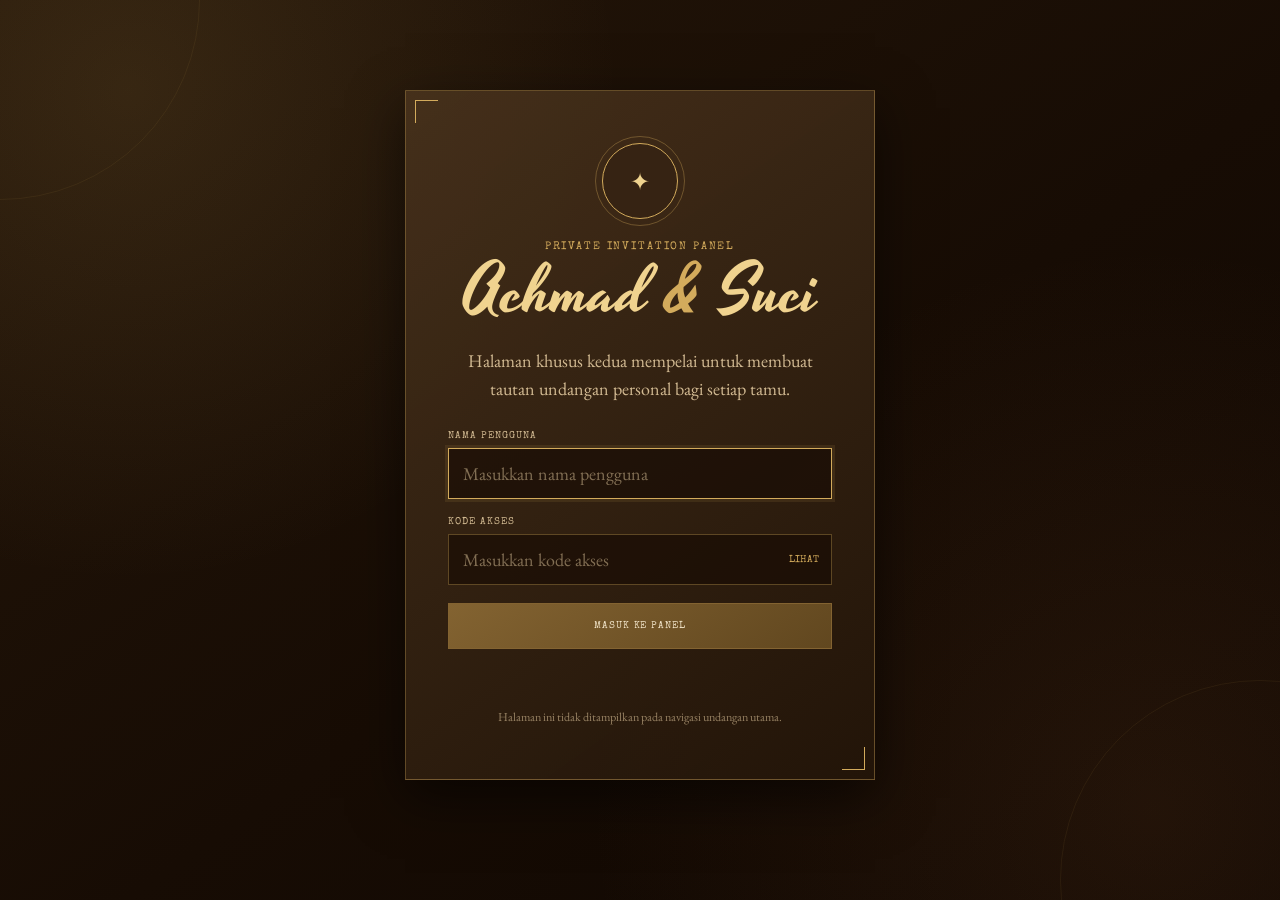
==== pemilik.html @ 24861d4f "tambahan pemilik" ====
<!DOCTYPE html>
<html lang="id">
<head>
  <meta charset="UTF-8">

  <meta
    name="viewport"
    content="width=device-width, initial-scale=1.0"
  >

  <meta
    name="robots"
    content="noindex, nofollow"
  >

  <title>Panel Pemilik Undangan — Achmad & Suci</title>

  <link rel="preconnect" href="https://fonts.googleapis.com">
  <link rel="preconnect" href="https://fonts.gstatic.com" crossorigin>

  <link
    href="https://fonts.googleapis.com/css2?family=Fraunces:wght@400;500;600;700&family=EB+Garamond:wght@400;500;600&family=Special+Elite&family=Yesteryear&display=swap"
    rel="stylesheet"
  >

  <link rel="stylesheet" href="pemilik.css">
</head>

<body>

  <div class="background-decoration decoration-one"></div>
  <div class="background-decoration decoration-two"></div>

  <main class="owner-page">

    <!-- LOGIN -->
    <section class="login-section" id="loginSection">
      <div class="owner-card login-card">

        <div class="ornament">✦</div>

        <p class="eyebrow">Private Invitation Panel</p>

        <h1>Achmad <span>&amp;</span> Suci</h1>

        <p class="description">
          Halaman khusus kedua mempelai untuk membuat tautan undangan
          personal bagi setiap tamu.
        </p>

        <form id="loginForm" class="owner-form">

          <div class="field">
            <label for="username">Nama pengguna</label>

            <input
              type="text"
              id="username"
              autocomplete="username"
              placeholder="Masukkan nama pengguna"
              required
            >
          </div>

          <div class="field">
            <label for="password">Kode akses</label>

            <div class="password-wrapper">
              <input
                type="password"
                id="password"
                autocomplete="current-password"
                placeholder="Masukkan kode akses"
                required
              >

              <button
                type="button"
                id="showPassword"
                class="show-password"
                aria-label="Tampilkan kata sandi"
              >
                Lihat
              </button>
            </div>
          </div>

          <button type="submit" class="primary-button">
            Masuk ke Panel
          </button>

          <p id="loginMessage" class="form-message"></p>

        </form>

        <p class="security-note">
          Halaman ini tidak ditampilkan pada navigasi undangan utama.
        </p>

      </div>
    </section>


    <!-- DASHBOARD -->
    <section
      class="dashboard-section hidden"
      id="dashboardSection"
    >

      <header class="dashboard-header">

        <div>
          <p class="eyebrow">Wedding Invitation Manager</p>
          <h2>Panel Undangan</h2>

          <p class="welcome-text">
            Selamat datang,
            <strong id="ownerName">Mempelai</strong>.
          </p>
        </div>

        <div class="header-actions">
          <a
            href="index.html"
            target="_blank"
            class="secondary-button"
          >
            Lihat Undangan
          </a>

          <button
            type="button"
            id="logoutButton"
            class="logout-button"
          >
            Keluar
          </button>
        </div>

      </header>


      <div class="dashboard-grid">

        <!-- FORM PEMBUAT UNDANGAN -->
        <section class="owner-card form-card">

          <div class="card-heading">
            <span class="card-number">01</span>

            <div>
              <p class="eyebrow">Invitation Generator</p>
              <h3>Buat Undangan Tamu</h3>
            </div>
          </div>

          <form id="invitationForm" class="owner-form">

            <div class="field">
              <label for="guestName">
                Nama tamu
              </label>

              <input
                type="text"
                id="guestName"
                placeholder="Contoh: Bapak Andi dan Keluarga"
                required
              >
            </div>

            <div class="field">
              <label for="invitationGreeting">
                Sapaan
              </label>

              <select id="invitationGreeting">
                <option value="Kepada Yth.">
                  Kepada Yth.
                </option>

                <option value="Dengan hormat,">
                  Dengan hormat,
                </option>

                <option value="Untuk sahabat kami,">
                  Untuk sahabat kami,
                </option>

                <option value="Untuk keluarga tercinta,">
                  Untuk keluarga tercinta,
                </option>
              </select>
            </div>

            <div class="field">
              <label for="invitationMessage">
                Ucapan undangan
              </label>

              <textarea
                id="invitationMessage"
                rows="6"
                maxlength="500"
                placeholder="Tuliskan ucapan khusus untuk tamu..."
              >Merupakan suatu kebahagiaan bagi kami apabila Bapak/Ibu/Saudara/i berkenan hadir dan memberikan doa restu pada acara pernikahan kami.</textarea>

              <div class="character-counter">
                <span id="characterCount">0</span>/500 karakter
              </div>
            </div>

            <div class="field">
              <label for="invitationPage">
                Alamat halaman undangan
              </label>

              <input
                type="text"
                id="invitationPage"
                value="index.html"
                placeholder="index.html"
              >

              <small>
                Gunakan alamat lengkap website setelah dihosting, misalnya
                https://domainanda.com/index.html
              </small>
            </div>

            <button type="submit" class="primary-button">
              Buat Link Undangan
            </button>

          </form>

        </section>


        <!-- HASIL UNDANGAN -->
        <section class="owner-card result-card">

          <div class="card-heading">
            <span class="card-number">02</span>

            <div>
              <p class="eyebrow">Generated Invitation</p>
              <h3>Hasil Undangan</h3>
            </div>
          </div>

          <div
            id="emptyResult"
            class="empty-result"
          >
            <div class="empty-icon">✦</div>

            <p>
              Isi data tamu terlebih dahulu untuk membuat link undangan
              personal.
            </p>
          </div>

          <div
            id="generatedResult"
            class="generated-result hidden"
          >

            <div class="invitation-preview">

              <p id="previewGreeting" class="preview-greeting">
                Kepada Yth.
              </p>

              <h4 id="previewGuest">
                Nama Tamu
              </h4>

              <div class="preview-divider">
                <span></span>
                <b>❦</b>
                <span></span>
              </div>

              <p id="previewMessage">
                Ucapan undangan akan tampil di sini.
              </p>

              <div class="preview-signature">
                Achmad <span>&amp;</span> Suci
              </div>

            </div>

            <div class="field">
              <label for="generatedLink">
                Link undangan
              </label>

              <textarea
                id="generatedLink"
                rows="4"
                readonly
              ></textarea>
            </div>

            <div class="result-actions">

              <button
                type="button"
                id="copyLinkButton"
                class="primary-button"
              >
                Salin Link
              </button>

              <button
                type="button"
                id="openLinkButton"
                class="secondary-button"
              >
                Buka Link
              </button>

              <button
                type="button"
                id="whatsappButton"
                class="whatsapp-button"
              >
                Kirim WhatsApp
              </button>

            </div>

            <p
              id="resultMessage"
              class="form-message success-message"
            ></p>

          </div>

        </section>

      </div>


      <!-- RIWAYAT -->
      <section class="owner-card history-card">

        <div class="history-heading">

          <div class="card-heading">
            <span class="card-number">03</span>

            <div>
              <p class="eyebrow">Invitation History</p>
              <h3>Riwayat Tamu</h3>
            </div>
          </div>

          <button
            type="button"
            id="clearHistoryButton"
            class="danger-button"
          >
            Hapus Riwayat
          </button>

        </div>

        <div id="historyList" class="history-list"></div>

      </section>

    </section>

  </main>

  <script src="pemilik.js"></script>
</body>
</html>
---- pemilik.css ----
:root {
  --paper: #241609;
  --paper-dark: #170c04;
  --paper-deep: #0f0702;

  --panel: #362313;
  --panel-light: #49331d;

  --cream: #f1e4c9;
  --cream-soft: #d2ba92;

  --mustard: #d3ab5c;
  --gold: #f0d38f;

  --olive: #836331;
  --olive-dark: #61471f;

  --rust: #a86635;
  --danger: #91452f;
  --success: #a8c27d;

  --line: rgba(211, 171, 92, 0.35);
  --shadow: 0 18px 50px rgba(0, 0, 0, 0.55);
}

* {
  box-sizing: border-box;
}

html {
  scroll-behavior: smooth;
}

body {
  min-height: 100vh;
  margin: 0;

  color: var(--cream);
  background:
    radial-gradient(
      circle at 10% 10%,
      rgba(211, 171, 92, 0.12),
      transparent 35%
    ),
    radial-gradient(
      circle at 90% 90%,
      rgba(168, 102, 53, 0.12),
      transparent 40%
    ),
    linear-gradient(
      145deg,
      var(--paper) 0%,
      var(--paper-dark) 55%,
      var(--paper-deep) 100%
    );

  font-family: "EB Garamond", serif;
  font-size: 18px;
}

button,
input,
textarea,
select {
  font: inherit;
}

button,
a {
  -webkit-tap-highlight-color: transparent;
}

button {
  cursor: pointer;
}

.hidden {
  display: none !important;
}

.owner-page {
  position: relative;
  z-index: 2;

  width: min(1180px, calc(100% - 40px));
  margin: 0 auto;
  padding: 50px 0 80px;
}

.background-decoration {
  position: fixed;
  z-index: 0;

  width: 400px;
  height: 400px;

  border: 1px solid rgba(211, 171, 92, 0.08);
  border-radius: 50%;

  pointer-events: none;
}

.decoration-one {
  top: -200px;
  left: -200px;
}

.decoration-two {
  right: -180px;
  bottom: -180px;
}

.owner-card {
  position: relative;

  padding: 34px;

  background:
    linear-gradient(
      145deg,
      rgba(73, 51, 29, 0.88),
      rgba(35, 21, 9, 0.92)
    );

  border: 1px solid var(--line);
  box-shadow: var(--shadow);
}

.owner-card::before,
.owner-card::after {
  content: "";

  position: absolute;

  width: 22px;
  height: 22px;

  border-color: var(--mustard);
  border-style: solid;
}

.owner-card::before {
  top: 9px;
  left: 9px;

  border-width: 1px 0 0 1px;
}

.owner-card::after {
  right: 9px;
  bottom: 9px;

  border-width: 0 1px 1px 0;
}

.login-section {
  min-height: calc(100vh - 130px);

  display: grid;
  place-items: center;
}

.login-card {
  width: min(100%, 470px);
  padding: 52px 42px;
  text-align: center;
}

.ornament {
  width: 76px;
  height: 76px;

  display: grid;
  place-items: center;

  margin: 0 auto 22px;

  color: var(--gold);
  background: var(--panel);

  border: 1px solid var(--mustard);
  border-radius: 50%;

  outline: 1px solid var(--line);
  outline-offset: 6px;

  font-size: 1.5rem;
}

.eyebrow {
  margin: 0 0 8px;

  color: var(--mustard);

  font-family: "Special Elite", monospace;
  font-size: 0.68rem;
  letter-spacing: 0.17em;
  text-transform: uppercase;
}

.login-card h1 {
  margin: 0;

  color: var(--gold);

  font-family: "Yesteryear", cursive;
  font-size: clamp(2.8rem, 8vw, 4.2rem);
  font-weight: 400;
  line-height: 1;
}

.login-card h1 span {
  color: var(--mustard);
}

.description {
  max-width: 370px;
  margin: 20px auto 28px;

  color: var(--cream-soft);
  line-height: 1.55;
}

.owner-form {
  display: flex;
  flex-direction: column;
  gap: 18px;
}

.field {
  text-align: left;
}

.field label {
  display: block;
  margin-bottom: 7px;

  color: var(--cream-soft);

  font-family: "Special Elite", monospace;
  font-size: 0.65rem;
  letter-spacing: 0.1em;
  text-transform: uppercase;
}

.field input,
.field textarea,
.field select {
  width: 100%;

  color: var(--cream);
  background: rgba(23, 12, 4, 0.65);

  border: 1px solid var(--line);
  border-radius: 0;

  outline: none;
  padding: 13px 14px;

  transition:
    border-color 0.2s ease,
    box-shadow 0.2s ease;
}

.field textarea {
  resize: vertical;
  min-height: 110px;
  line-height: 1.5;
}

.field select {
  cursor: pointer;
}

.field select option {
  color: var(--cream);
  background: var(--panel);
}

.field input::placeholder,
.field textarea::placeholder {
  color: rgba(210, 186, 146, 0.55);
}

.field input:focus,
.field textarea:focus,
.field select:focus {
  border-color: var(--mustard);
  box-shadow: 0 0 0 3px rgba(211, 171, 92, 0.1);
}

.field small {
  display: block;
  margin-top: 7px;

  color: rgba(210, 186, 146, 0.7);
  font-size: 0.78rem;
  line-height: 1.4;
}

.password-wrapper {
  position: relative;
}

.password-wrapper input {
  padding-right: 75px;
}

.show-password {
  position: absolute;
  top: 50%;
  right: 7px;

  transform: translateY(-50%);

  color: var(--mustard);
  background: transparent;
  border: 0;

  font-family: "Special Elite", monospace;
  font-size: 0.62rem;
  text-transform: uppercase;
}

.primary-button,
.secondary-button,
.logout-button,
.whatsapp-button,
.danger-button {
  min-height: 46px;

  display: inline-flex;
  align-items: center;
  justify-content: center;

  padding: 11px 18px;

  border: 1px solid transparent;

  font-family: "Special Elite", monospace;
  font-size: 0.65rem;
  letter-spacing: 0.09em;
  text-decoration: none;
  text-transform: uppercase;

  transition:
    transform 0.2s ease,
    filter 0.2s ease,
    background 0.2s ease;
}

.primary-button {
  color: var(--cream);
  background:
    linear-gradient(
      145deg,
      var(--olive),
      var(--olive-dark)
    );

  border-color: var(--olive);
}

.secondary-button {
  color: var(--cream);
  background: transparent;
  border-color: var(--line);
}

.logout-button,
.danger-button {
  color: var(--cream);
  background: rgba(145, 69, 47, 0.2);
  border-color: rgba(145, 69, 47, 0.8);
}

.whatsapp-button {
  color: #f4ffe9;
  background: #557b43;
  border-color: #6e9859;
}

.primary-button:hover,
.secondary-button:hover,
.logout-button:hover,
.whatsapp-button:hover,
.danger-button:hover {
  transform: translateY(-2px);
  filter: brightness(1.1);
}

.form-message {
  min-height: 20px;
  margin: 0;

  color: #e6a881;

  font-family: "Special Elite", monospace;
  font-size: 0.66rem;
}

.success-message {
  color: var(--success);
}

.security-note {
  margin: 22px 0 0;

  color: rgba(210, 186, 146, 0.65);

  font-size: 0.76rem;
  line-height: 1.45;
}

.dashboard-header {
  display: flex;
  align-items: center;
  justify-content: space-between;
  gap: 24px;

  margin-bottom: 30px;
  padding-bottom: 22px;

  border-bottom: 1px solid var(--line);
}

.dashboard-header h2 {
  margin: 0;

  color: var(--gold);

  font-family: "Fraunces", serif;
  font-size: clamp(2rem, 5vw, 3rem);
}

.welcome-text {
  margin: 8px 0 0;
  color: var(--cream-soft);
}

.welcome-text strong {
  color: var(--gold);
}

.header-actions,
.result-actions {
  display: flex;
  gap: 10px;
  flex-wrap: wrap;
}

.dashboard-grid {
  display: grid;
  grid-template-columns: minmax(0, 1fr) minmax(0, 1fr);
  gap: 24px;
}

.form-card,
.result-card {
  min-height: 100%;
}

.card-heading {
  display: flex;
  align-items: center;
  gap: 14px;

  margin-bottom: 27px;
}

.card-heading h3 {
  margin: 0;

  color: var(--cream);

  font-family: "Fraunces", serif;
  font-size: 1.55rem;
}

.card-number {
  width: 42px;
  height: 42px;

  flex: 0 0 42px;

  display: grid;
  place-items: center;

  color: var(--gold);
  border: 1px solid var(--mustard);

  font-family: "Special Elite", monospace;
  font-size: 0.68rem;
}

.character-counter {
  margin-top: 6px;

  color: rgba(210, 186, 146, 0.65);

  font-size: 0.75rem;
  text-align: right;
}

.empty-result {
  min-height: 390px;

  display: flex;
  flex-direction: column;
  align-items: center;
  justify-content: center;

  color: var(--cream-soft);
  text-align: center;
}

.empty-icon {
  width: 72px;
  height: 72px;

  display: grid;
  place-items: center;

  margin-bottom: 18px;

  color: var(--mustard);
  border: 1px dashed var(--line);
  border-radius: 50%;

  font-size: 1.5rem;
}

.empty-result p {
  max-width: 300px;
}

.generated-result {
  display: flex;
  flex-direction: column;
  gap: 20px;
}

.invitation-preview {
  position: relative;

  padding: 34px 25px;

  text-align: center;

  background:
    linear-gradient(
      145deg,
      rgba(36, 22, 9, 0.8),
      rgba(15, 7, 2, 0.85)
    );

  border: 1px solid var(--line);
}

.preview-greeting {
  margin: 0 0 8px;

  color: var(--cream-soft);

  font-family: "Special Elite", monospace;
  font-size: 0.66rem;
  letter-spacing: 0.1em;
  text-transform: uppercase;
}

.invitation-preview h4 {
  margin: 0;

  color: var(--gold);

  font-family: "Fraunces", serif;
  font-size: 1.75rem;
}

.preview-divider {
  display: flex;
  align-items: center;
  justify-content: center;
  gap: 10px;

  margin: 18px 0;
}

.preview-divider span {
  width: 50px;
  height: 1px;
  background: var(--line);
}

.preview-divider b {
  color: var(--mustard);
}

.invitation-preview p {
  color: var(--cream-soft);
  line-height: 1.55;
}

.preview-signature {
  margin-top: 22px;

  color: var(--gold);

  font-family: "Yesteryear", cursive;
  font-size: 2.1rem;
}

.preview-signature span {
  color: var(--mustard);
}

.history-card {
  margin-top: 24px;
}

.history-heading {
  display: flex;
  align-items: flex-start;
  justify-content: space-between;
  gap: 20px;
}

.history-list {
  display: grid;
  grid-template-columns: repeat(2, minmax(0, 1fr));
  gap: 13px;
}

.history-item {
  padding: 18px;

  background: rgba(23, 12, 4, 0.45);
  border: 1px solid var(--line);
}

.history-item-header {
  display: flex;
  justify-content: space-between;
  gap: 15px;

  margin-bottom: 7px;
}

.history-item h4 {
  margin: 0;

  color: var(--gold);

  font-family: "Fraunces", serif;
  font-size: 1.05rem;
}

.history-item time {
  color: rgba(210, 186, 146, 0.65);

  font-family: "Special Elite", monospace;
  font-size: 0.56rem;
}

.history-item p {
  margin: 5px 0 13px;

  color: var(--cream-soft);
  font-size: 0.88rem;
}

.history-actions {
  display: flex;
  flex-wrap: wrap;
  gap: 8px;
}

.history-actions button {
  padding: 7px 10px;

  color: var(--cream-soft);
  background: transparent;
  border: 1px solid var(--line);

  font-family: "Special Elite", monospace;
  font-size: 0.55rem;
  text-transform: uppercase;
}

.empty-history {
  grid-column: 1 / -1;

  padding: 28px;

  color: var(--cream-soft);
  text-align: center;

  border: 1px dashed var(--line);
}

@media (max-width: 900px) {
  .dashboard-grid {
    grid-template-columns: 1fr;
  }

  .history-list {
    grid-template-columns: 1fr;
  }
}

@media (max-width: 650px) {
  .owner-page {
    width: min(100% - 24px, 1180px);
    padding-top: 20px;
  }

  .owner-card {
    padding: 28px 20px;
  }

  .login-card {
    padding: 42px 23px;
  }

  .dashboard-header,
  .history-heading {
    align-items: stretch;
    flex-direction: column;
  }

  .header-actions,
  .result-actions {
    display: grid;
    grid-template-columns: 1fr;
  }

  .header-actions > *,
  .result-actions > * {
    width: 100%;
  }
}
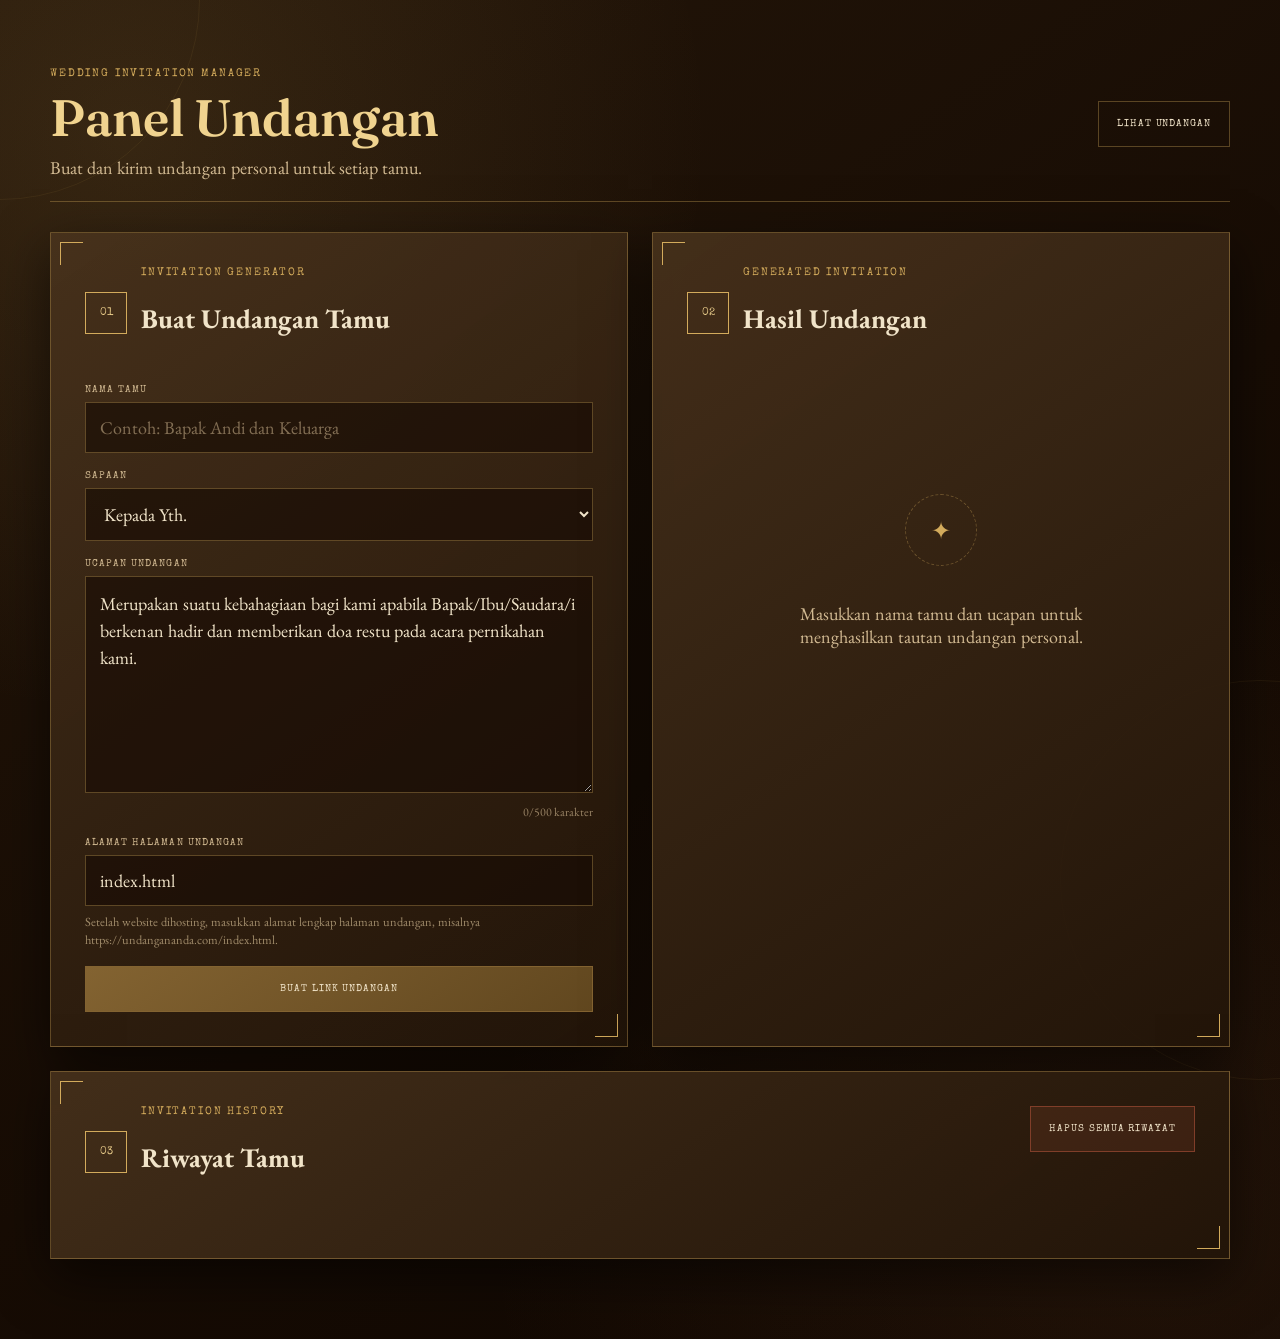
==== commit adb20a94: "tambahan pemilik" ====
--- a/pemilik.html
+++ b/pemilik.html
@@ -13,7 +13,12 @@
     content="noindex, nofollow"
   >
 
-  <title>Panel Pemilik Undangan — Achmad & Suci</title>
+  <meta
+    name="description"
+    content="Panel pembuat undangan personal Achmad dan Suci."
+  >
+
+  <title>Panel Undangan — Achmad & Suci</title>
 
   <link rel="preconnect" href="https://fonts.googleapis.com">
   <link rel="preconnect" href="https://fonts.gstatic.com" crossorigin>
@@ -33,344 +38,341 @@
 
   <main class="owner-page">
 
-    <!-- LOGIN -->
-    <section class="login-section" id="loginSection">
-      <div class="owner-card login-card">
-
-        <div class="ornament">✦</div>
-
-        <p class="eyebrow">Private Invitation Panel</p>
-
-        <h1>Achmad <span>&amp;</span> Suci</h1>
-
-        <p class="description">
-          Halaman khusus kedua mempelai untuk membuat tautan undangan
-          personal bagi setiap tamu.
+    <!-- HEADER PANEL -->
+    <header class="dashboard-header">
+
+      <div>
+        <p class="eyebrow">
+          Wedding Invitation Manager
         </p>
 
-        <form id="loginForm" class="owner-form">
-
-          <div class="field">
-            <label for="username">Nama pengguna</label>
+        <h1 class="dashboard-title">
+          Panel Undangan
+        </h1>
+
+        <p class="welcome-text">
+          Buat dan kirim undangan personal untuk setiap tamu.
+        </p>
+      </div>
+
+      <div class="header-actions">
+
+        <a
+          href="index.html"
+          target="_blank"
+          rel="noopener noreferrer"
+          class="secondary-button"
+        >
+          Lihat Undangan
+        </a>
+
+      </div>
+
+    </header>
+
+
+    <section class="dashboard-grid">
+
+      <!-- FORM UNDANGAN -->
+      <section class="owner-card form-card">
+
+        <div class="card-heading">
+
+          <span class="card-number">
+            01
+          </span>
+
+          <div>
+            <p class="eyebrow">
+              Invitation Generator
+            </p>
+
+            <h2>
+              Buat Undangan Tamu
+            </h2>
+          </div>
+
+        </div>
+
+        <form
+          id="invitationForm"
+          class="owner-form"
+        >
+
+          <div class="field">
+
+            <label for="guestName">
+              Nama tamu
+            </label>
 
             <input
               type="text"
-              id="username"
-              autocomplete="username"
-              placeholder="Masukkan nama pengguna"
+              id="guestName"
+              name="guestName"
+              placeholder="Contoh: Bapak Andi dan Keluarga"
+              autocomplete="off"
               required
             >
-          </div>
-
-          <div class="field">
-            <label for="password">Kode akses</label>
-
-            <div class="password-wrapper">
-              <input
-                type="password"
-                id="password"
-                autocomplete="current-password"
-                placeholder="Masukkan kode akses"
-                required
-              >
-
-              <button
-                type="button"
-                id="showPassword"
-                class="show-password"
-                aria-label="Tampilkan kata sandi"
-              >
-                Lihat
-              </button>
+
+          </div>
+
+
+          <div class="field">
+
+            <label for="invitationGreeting">
+              Sapaan
+            </label>
+
+            <select
+              id="invitationGreeting"
+              name="invitationGreeting"
+            >
+
+              <option value="Kepada Yth.">
+                Kepada Yth.
+              </option>
+
+              <option value="Dengan hormat,">
+                Dengan hormat,
+              </option>
+
+              <option value="Untuk sahabat kami,">
+                Untuk sahabat kami,
+              </option>
+
+              <option value="Untuk keluarga tercinta,">
+                Untuk keluarga tercinta,
+              </option>
+
+            </select>
+
+          </div>
+
+
+          <div class="field">
+
+            <label for="invitationMessage">
+              Ucapan undangan
+            </label>
+
+            <textarea
+              id="invitationMessage"
+              name="invitationMessage"
+              rows="7"
+              maxlength="500"
+              placeholder="Tuliskan ucapan khusus untuk tamu..."
+            >Merupakan suatu kebahagiaan bagi kami apabila Bapak/Ibu/Saudara/i berkenan hadir dan memberikan doa restu pada acara pernikahan kami.</textarea>
+
+            <div class="character-counter">
+              <span id="characterCount">0</span>/500 karakter
             </div>
-          </div>
-
-          <button type="submit" class="primary-button">
-            Masuk ke Panel
+
+          </div>
+
+
+          <div class="field">
+
+            <label for="invitationPage">
+              Alamat halaman undangan
+            </label>
+
+            <input
+              type="text"
+              id="invitationPage"
+              name="invitationPage"
+              value="index.html"
+              placeholder="https://domainanda.com/index.html"
+            >
+
+            <small>
+              Setelah website dihosting, masukkan alamat lengkap halaman
+              undangan, misalnya https://undangananda.com/index.html.
+            </small>
+
+          </div>
+
+
+          <button
+            type="submit"
+            class="primary-button"
+          >
+            Buat Link Undangan
           </button>
 
-          <p id="loginMessage" class="form-message"></p>
-
         </form>
 
-        <p class="security-note">
-          Halaman ini tidak ditampilkan pada navigasi undangan utama.
-        </p>
+      </section>
+
+
+      <!-- HASIL UNDANGAN -->
+      <section class="owner-card result-card">
+
+        <div class="card-heading">
+
+          <span class="card-number">
+            02
+          </span>
+
+          <div>
+            <p class="eyebrow">
+              Generated Invitation
+            </p>
+
+            <h2>
+              Hasil Undangan
+            </h2>
+          </div>
+
+        </div>
+
+
+        <!-- HASIL KOSONG -->
+        <div
+          id="emptyResult"
+          class="empty-result"
+        >
+
+          <div class="empty-icon">
+            ✦
+          </div>
+
+          <p>
+            Masukkan nama tamu dan ucapan untuk menghasilkan tautan
+            undangan personal.
+          </p>
+
+        </div>
+
+
+        <!-- HASIL LINK -->
+        <div
+          id="generatedResult"
+          class="generated-result hidden"
+        >
+
+          <div class="invitation-preview">
+
+            <p
+              id="previewGreeting"
+              class="preview-greeting"
+            >
+              Kepada Yth.
+            </p>
+
+            <h3 id="previewGuest">
+              Nama Tamu
+            </h3>
+
+            <div class="preview-divider">
+              <span></span>
+              <b>❦</b>
+              <span></span>
+            </div>
+
+            <p id="previewMessage">
+              Ucapan undangan akan ditampilkan di sini.
+            </p>
+
+            <div class="preview-signature">
+              Achmad <span>&amp;</span> Suci
+            </div>
+
+          </div>
+
+
+          <div class="field">
+
+            <label for="generatedLink">
+              Link undangan
+            </label>
+
+            <textarea
+              id="generatedLink"
+              rows="5"
+              readonly
+            ></textarea>
+
+          </div>
+
+
+          <div class="result-actions">
+
+            <button
+              type="button"
+              id="copyLinkButton"
+              class="primary-button"
+            >
+              Salin Link
+            </button>
+
+            <button
+              type="button"
+              id="openLinkButton"
+              class="secondary-button"
+            >
+              Buka Undangan
+            </button>
+
+            <button
+              type="button"
+              id="whatsappButton"
+              class="whatsapp-button"
+            >
+              Kirim WhatsApp
+            </button>
+
+          </div>
+
+          <p
+            id="resultMessage"
+            class="form-message success-message"
+            aria-live="polite"
+          ></p>
+
+        </div>
+
+      </section>
+
+    </section>
+
+
+    <!-- RIWAYAT UNDANGAN -->
+    <section class="owner-card history-card">
+
+      <div class="history-heading">
+
+        <div class="card-heading">
+
+          <span class="card-number">
+            03
+          </span>
+
+          <div>
+            <p class="eyebrow">
+              Invitation History
+            </p>
+
+            <h2>
+              Riwayat Tamu
+            </h2>
+          </div>
+
+        </div>
+
+        <button
+          type="button"
+          id="clearHistoryButton"
+          class="danger-button"
+        >
+          Hapus Semua Riwayat
+        </button>
 
       </div>
-    </section>
-
-
-    <!-- DASHBOARD -->
-    <section
-      class="dashboard-section hidden"
-      id="dashboardSection"
-    >
-
-      <header class="dashboard-header">
-
-        <div>
-          <p class="eyebrow">Wedding Invitation Manager</p>
-          <h2>Panel Undangan</h2>
-
-          <p class="welcome-text">
-            Selamat datang,
-            <strong id="ownerName">Mempelai</strong>.
-          </p>
-        </div>
-
-        <div class="header-actions">
-          <a
-            href="index.html"
-            target="_blank"
-            class="secondary-button"
-          >
-            Lihat Undangan
-          </a>
-
-          <button
-            type="button"
-            id="logoutButton"
-            class="logout-button"
-          >
-            Keluar
-          </button>
-        </div>
-
-      </header>
-
-
-      <div class="dashboard-grid">
-
-        <!-- FORM PEMBUAT UNDANGAN -->
-        <section class="owner-card form-card">
-
-          <div class="card-heading">
-            <span class="card-number">01</span>
-
-            <div>
-              <p class="eyebrow">Invitation Generator</p>
-              <h3>Buat Undangan Tamu</h3>
-            </div>
-          </div>
-
-          <form id="invitationForm" class="owner-form">
-
-            <div class="field">
-              <label for="guestName">
-                Nama tamu
-              </label>
-
-              <input
-                type="text"
-                id="guestName"
-                placeholder="Contoh: Bapak Andi dan Keluarga"
-                required
-              >
-            </div>
-
-            <div class="field">
-              <label for="invitationGreeting">
-                Sapaan
-              </label>
-
-              <select id="invitationGreeting">
-                <option value="Kepada Yth.">
-                  Kepada Yth.
-                </option>
-
-                <option value="Dengan hormat,">
-                  Dengan hormat,
-                </option>
-
-                <option value="Untuk sahabat kami,">
-                  Untuk sahabat kami,
-                </option>
-
-                <option value="Untuk keluarga tercinta,">
-                  Untuk keluarga tercinta,
-                </option>
-              </select>
-            </div>
-
-            <div class="field">
-              <label for="invitationMessage">
-                Ucapan undangan
-              </label>
-
-              <textarea
-                id="invitationMessage"
-                rows="6"
-                maxlength="500"
-                placeholder="Tuliskan ucapan khusus untuk tamu..."
-              >Merupakan suatu kebahagiaan bagi kami apabila Bapak/Ibu/Saudara/i berkenan hadir dan memberikan doa restu pada acara pernikahan kami.</textarea>
-
-              <div class="character-counter">
-                <span id="characterCount">0</span>/500 karakter
-              </div>
-            </div>
-
-            <div class="field">
-              <label for="invitationPage">
-                Alamat halaman undangan
-              </label>
-
-              <input
-                type="text"
-                id="invitationPage"
-                value="index.html"
-                placeholder="index.html"
-              >
-
-              <small>
-                Gunakan alamat lengkap website setelah dihosting, misalnya
-                https://domainanda.com/index.html
-              </small>
-            </div>
-
-            <button type="submit" class="primary-button">
-              Buat Link Undangan
-            </button>
-
-          </form>
-
-        </section>
-
-
-        <!-- HASIL UNDANGAN -->
-        <section class="owner-card result-card">
-
-          <div class="card-heading">
-            <span class="card-number">02</span>
-
-            <div>
-              <p class="eyebrow">Generated Invitation</p>
-              <h3>Hasil Undangan</h3>
-            </div>
-          </div>
-
-          <div
-            id="emptyResult"
-            class="empty-result"
-          >
-            <div class="empty-icon">✦</div>
-
-            <p>
-              Isi data tamu terlebih dahulu untuk membuat link undangan
-              personal.
-            </p>
-          </div>
-
-          <div
-            id="generatedResult"
-            class="generated-result hidden"
-          >
-
-            <div class="invitation-preview">
-
-              <p id="previewGreeting" class="preview-greeting">
-                Kepada Yth.
-              </p>
-
-              <h4 id="previewGuest">
-                Nama Tamu
-              </h4>
-
-              <div class="preview-divider">
-                <span></span>
-                <b>❦</b>
-                <span></span>
-              </div>
-
-              <p id="previewMessage">
-                Ucapan undangan akan tampil di sini.
-              </p>
-
-              <div class="preview-signature">
-                Achmad <span>&amp;</span> Suci
-              </div>
-
-            </div>
-
-            <div class="field">
-              <label for="generatedLink">
-                Link undangan
-              </label>
-
-              <textarea
-                id="generatedLink"
-                rows="4"
-                readonly
-              ></textarea>
-            </div>
-
-            <div class="result-actions">
-
-              <button
-                type="button"
-                id="copyLinkButton"
-                class="primary-button"
-              >
-                Salin Link
-              </button>
-
-              <button
-                type="button"
-                id="openLinkButton"
-                class="secondary-button"
-              >
-                Buka Link
-              </button>
-
-              <button
-                type="button"
-                id="whatsappButton"
-                class="whatsapp-button"
-              >
-                Kirim WhatsApp
-              </button>
-
-            </div>
-
-            <p
-              id="resultMessage"
-              class="form-message success-message"
-            ></p>
-
-          </div>
-
-        </section>
-
-      </div>
-
-
-      <!-- RIWAYAT -->
-      <section class="owner-card history-card">
-
-        <div class="history-heading">
-
-          <div class="card-heading">
-            <span class="card-number">03</span>
-
-            <div>
-              <p class="eyebrow">Invitation History</p>
-              <h3>Riwayat Tamu</h3>
-            </div>
-          </div>
-
-          <button
-            type="button"
-            id="clearHistoryButton"
-            class="danger-button"
-          >
-            Hapus Riwayat
-          </button>
-
-        </div>
-
-        <div id="historyList" class="history-list"></div>
-
-      </section>
+
+      <div
+        id="historyList"
+        class="history-list"
+      ></div>
 
     </section>
 
--- a/pemilik.css
+++ b/pemilik.css
@@ -738,4 +738,18 @@
   .result-actions > * {
     width: 100%;
   }
+}
+.dashboard-title {
+  margin: 0;
+
+  color: var(--gold);
+
+  font-family: "Fraunces", serif;
+  font-size: clamp(2.2rem, 5vw, 3.2rem);
+  font-weight: 600;
+  line-height: 1.2;
+}
+
+.dashboard-header {
+  padding-top: 18px;
 }
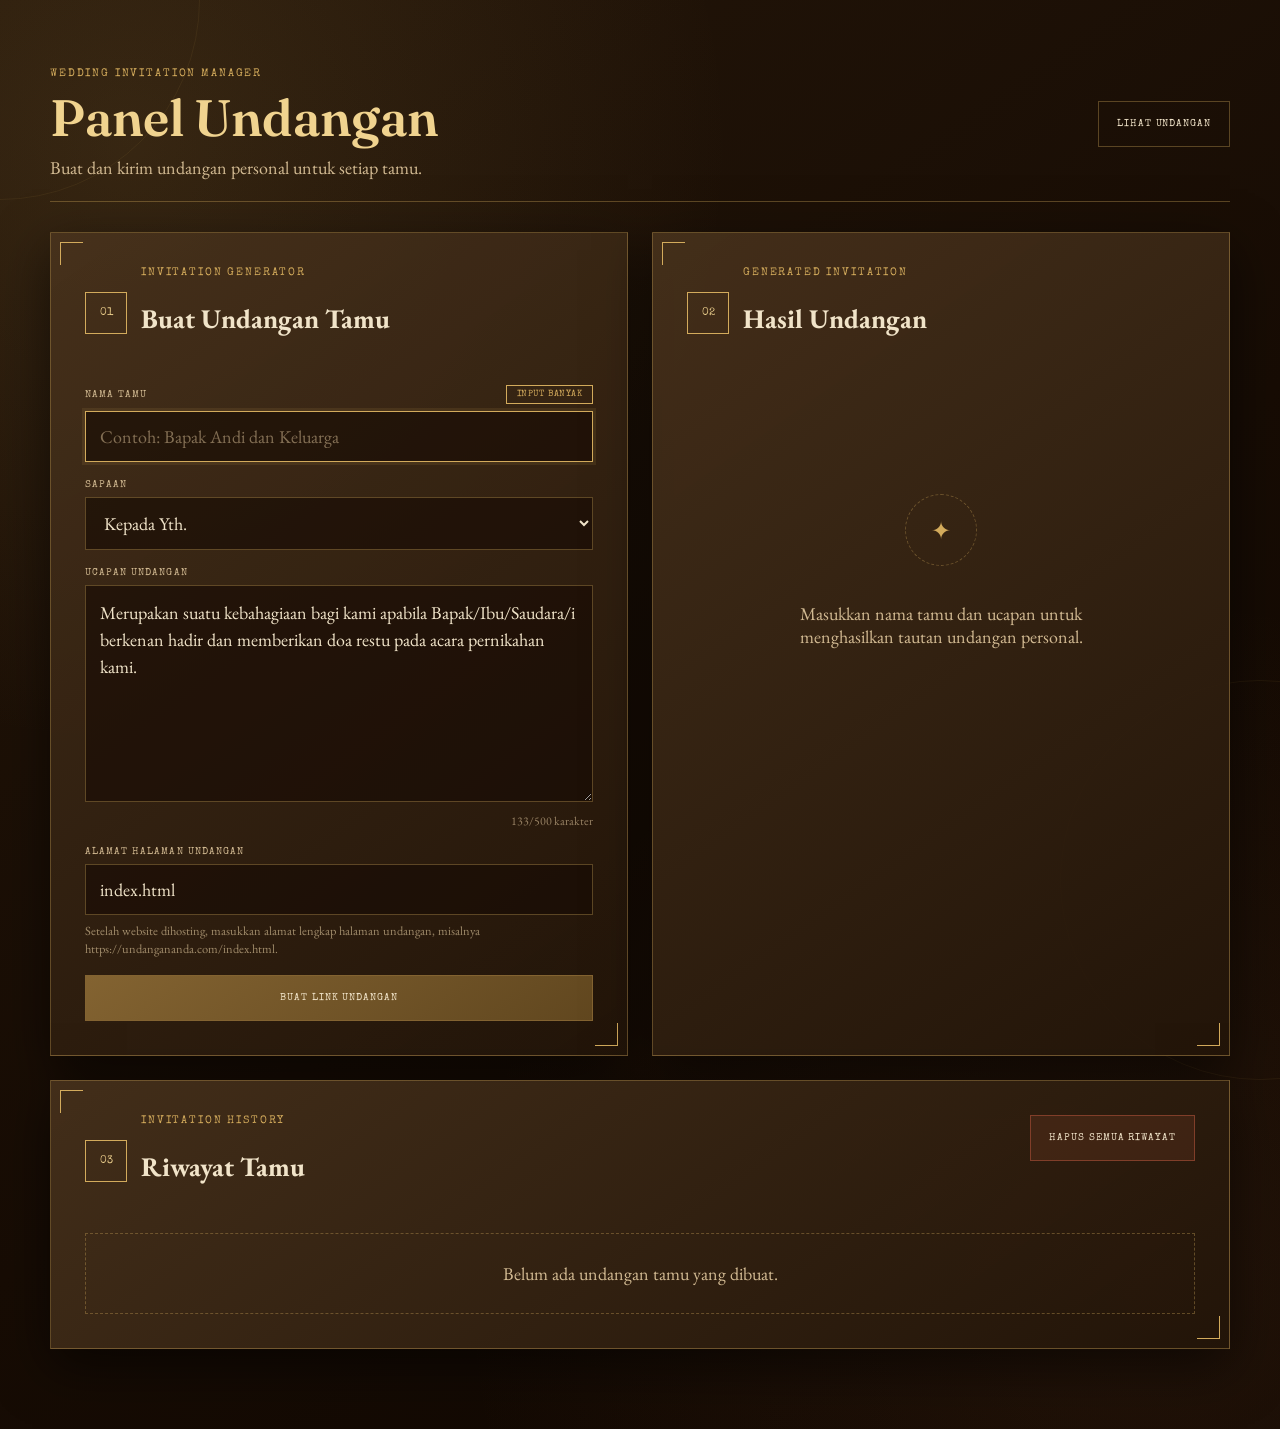
==== commit e377a4f2: "revisi" ====
--- a/pemilik.html
+++ b/pemilik.html
@@ -101,9 +101,19 @@
 
           <div class="field">
 
-            <label for="guestName">
-              Nama tamu
-            </label>
+            <div class="label-row">
+              <label for="guestName">
+                Nama tamu
+              </label>
+
+              <button
+                type="button"
+                id="toggleBulkButton"
+                class="toggle-bulk-button"
+              >
+                Input Banyak
+              </button>
+            </div>
 
             <input
               type="text"
@@ -114,6 +124,18 @@
               required
             >
 
+            <textarea
+              id="guestNameBulk"
+              name="guestNameBulk"
+              rows="6"
+              placeholder="Masukkan nama tamu, satu nama per baris.&#10;&#10;Contoh:&#10;Bapak Andi dan Keluarga&#10;Ibu Ratna dan Keluarga&#10;Bapak Budi dan Keluarga"
+              class="hidden"
+            ></textarea>
+
+            <small id="bulkCounter" class="hidden">
+              <span id="bulkCount">0</span> tamu terdeteksi
+            </small>
+
           </div>
 
 
--- a/pemilik.css
+++ b/pemilik.css
@@ -243,6 +243,40 @@
   text-transform: uppercase;
 }
 
+.label-row {
+  display: flex;
+  align-items: center;
+  justify-content: space-between;
+  gap: 10px;
+  margin-bottom: 7px;
+}
+
+.label-row label {
+  margin-bottom: 0;
+}
+
+.toggle-bulk-button {
+  padding: 4px 10px;
+
+  color: var(--mustard);
+  background: transparent;
+  border: 1px solid var(--mustard);
+
+  font-family: "Special Elite", monospace;
+  font-size: 0.55rem;
+  letter-spacing: 0.05em;
+  text-transform: uppercase;
+
+  transition:
+    background 0.2s ease,
+    color 0.2s ease;
+}
+
+.toggle-bulk-button:hover {
+  color: var(--cream);
+  background: var(--mustard);
+}
+
 .field input,
 .field textarea,
 .field select {
